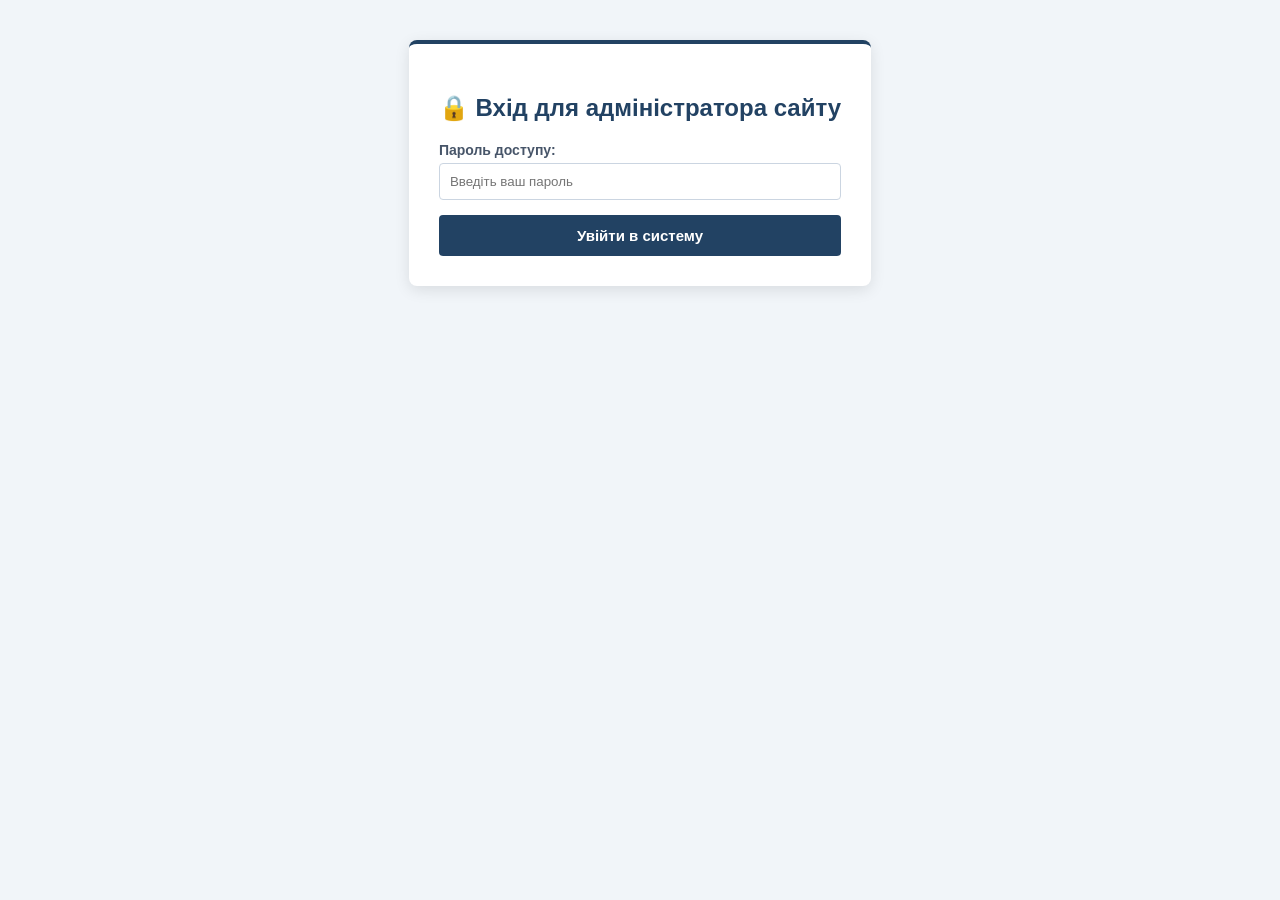
==== admin.html @ e65ac7c2 "Add files via upload" ====
<!DOCTYPE html>
<html lang="uk">
<head>
    <meta charset="UTF-8">
    <meta name="viewport" content="width=device-width, initial-scale=1.0">
    <title>Панель керування ліцеєм</title>
    <link rel="stylesheet" href="style.css?v=2">
    <style>
        .admin-box { max-width: 700px; margin: 40px auto; padding: 30px; background: #fff; border-radius: 8px; box-shadow: 0 4px 15px rgba(0,0,0,0.1); border-top: 4px solid #224263; }
        .admin-box h2 { color: #224263; text-align: center; margin-bottom: 20px; }
        .form-group { margin-bottom: 15px; }
        .form-group label { display: block; margin-bottom: 5px; font-weight: bold; color: #475569; font-size: 14px; }
        .form-group input, .form-group textarea, .form-group select { width: 100%; padding: 10px; border: 1px solid #cbd5e1; border-radius: 4px; box-sizing: border-box; }
        .btn-admin { background: #224263; color: white; border: none; padding: 12px 20px; border-radius: 4px; cursor: pointer; font-weight: bold; width: 100%; font-size: 15px; }
        .panel-section { background: #f8fafc; padding: 15px; border-radius: 6px; margin-bottom: 20px; border: 1px solid #e2e8f0; }
        .hint { font-size: 12px; color: #64748b; display: block; margin-top: 2px; }
    </style>
</head>
<body style="background-color: #f1f5f9; font-family: Arial, sans-serif;">

    <!-- АВТОРИЗАЦІЯ -->
    <div id="loginSection" class="admin-box">
        <h2>🔒 Вхід для адміністратора сайту</h2>
        <div class="form-group">
            <label>Пароль доступу:</label>
            <input type="password" id="passInput" placeholder="Введіть ваш пароль">
        </div>
        <button class="btn-admin" onclick="login()">Увійти в систему</button>
    </div>

    <!-- КОНСОЛЬ -->
    <div id="panelSection" class="admin-box" style="display: none; max-width: 900px;">
        <h2>Панель керування сайтом ліцею 🏫</h2>
        <p style="text-align: center; color: #64748b; margin-top: -15px;">Зміни відображаються автоматично на всіх пристроях</p>

        <div class="panel-section">
            <h3>🗂️ 1. Створення нових вкладок у меню</h3>
            <div style="display: flex; gap: 10px;">
                <input type="text" id="newPageTitle" placeholder="Назва нової сторінки (наприклад: Профспілка)">
                <button onclick="createNewPage()" style="background: #224263; color: white; border: none; padding: 0 20px; border-radius: 4px; font-weight: bold; cursor: pointer;">Додати</button>
            </div>
        </div>

        <div class="panel-section">
            <h3>📝 2. Редагування вмісту сторінок</h3>
            <div class="form-group">
                <label>Оберіть сторінку для зміни тексту:</label>
                <select id="pageSelect" onchange="loadContentToEditor()"></select>
            </div>
            <div class="form-group">
                <label>Текст сторінки (пишіть як у звичайному Word):</label>
                <textarea id="pageEditor" rows="12"></textarea>
            </div>
            <button onclick="saveContentToServer()" class="btn-admin" style="background: #10b981;">👉 ОПУБЛІКУВАТИ ЗМІНИ НА САЙТ 👈</button>
        </div>

        <div class="panel-section">
            <h3>📰 3. Швидка публікація новин на головну сторінку</h3>
            <div class="form-group">
                <label>Заголовок події:</label>
                <input type="text" id="newsTitle" placeholder="Введіть назву шкільної новини...">
            </div>
            <button onclick="postNewsToServer()" class="btn-admin">Додати новину</button>
        </div>

        <button onclick="location.reload()" class="btn-admin" style="background: #64748b; margin-top: 10px;">Вийти з кабінету</button>
    </div>

    <script>
        let globalData = {};
        let masterPassword = '';

        async function login() {
            const p = document.getElementById('passInput').value;
            let response = await fetch('api.php?action=get');
            globalData = await response.json();
            
            // Перевірочний запит на сервер із цим паролем
            let testAuth = await fetch('api.php?action=save', {
                method: 'POST',
                headers: {'Content-Type': 'application/json'},
                body: JSON.stringify({ password: p, data: globalData })
            });

            if (testAuth.ok) {
                masterPassword = p;
                document.getElementById('loginSection').style.display = 'none';
                document.getElementById('panelSection').style.display = 'block';
                renderSelect();
            } else {
                alert('Невірний пароль доступу!');
            }
        }

        function renderSelect() {
            const select = document.getElementById('pageSelect');
            select.innerHTML = globalData.pages.map(p => `<option value="${p.id}">${p.title}</option>`).join('');
            loadContentToEditor();
        }

        function loadContentToEditor() {
            const id = document.getElementById('pageSelect').value;
            document.getElementById('pageEditor').value = globalData.contents[id] ? globalData.contents[id].replace(/<br\s*\/?>/mg, "\n") : '';
        }

        async function saveContentToServer() {
            const id = document.getElementById('pageSelect').value;
            let text = document.getElementById('pageEditor').value;
            let formattedHtml = text.replace(/\n/g, "<br>");

            if(!formattedHtml.includes('<h1>') && !formattedHtml.includes('<h2>')) {
                const page = globalData.pages.find(p => p.id === id);
                formattedHtml = `<h1>${page.title}</h1><p style="line-height:1.7; font-size:15px;">${formattedHtml}</p>`;
            }

            globalData.contents[id] = formattedHtml;
            await sendUpdate();
            alert('Зміни успішно опубліковані! Усі користувачі бачать новий текст.');
        }

        async function createNewPage() {
            const title = document.getElementById('newPageTitle').value.trim();
            if(!title) return alert('Введіть назву!');
            
            const id = "custom_" + Date.now();
            globalData.pages.push({ id: id, title: title, url: `page.html?id=${id}` });
            globalData.contents[id] = `<h1>${title}</h1><p>Текст буде додано незабаром.</p>`;
            
            await sendUpdate();
            renderSelect();
            document.getElementById('pageSelect').value = id;
            loadContentToEditor();
            document.getElementById('newPageTitle').value = '';
            alert('Вкладку додано в меню сайту!');
        }

        async function postNewsToServer() {
            const title = document.getElementById('newsTitle').value.trim();
            if(!title) return alert('Введіть заголовок!');
            
            globalData.news.unshift({ id: Date.now(), title: title, url: '#', imgClass: 'img-news-2' });
            await sendUpdate();
            document.getElementById('newsTitle').value = '';
            alert('Новину додано на головну сторінку!');
        }

        async function sendUpdate() {
            await fetch('api.php?action=save', {
                method: 'POST',
                headers: {'Content-Type': 'application/json'},
                body: JSON.stringify({ password: masterPassword, data: globalData })
            });
        }
    </script>
</body>
</html>
---- style.css ----
/* ==========================================================================
   1. ОСНОВНІ НАЛАШТУВАННЯ САЙТУ (ФУТЕР ЗАВЖДИ ВНИЗУ)
   ========================================================================== */
body {
    font-family: Arial, sans-serif;
    margin: 0;
    padding: 0;
    background-color: #f4f6f9; /* Світло-сірий фон усього сайту */
    color: #273043;            /* Основний колір тексту */
    
    display: flex;
    flex-direction: column;
    min-height: 100vh; /* Сторінка на всю висоту екрана */
}

/* Маленька інфо-стрічка на самому верху */
.top-bar {
    background-color: #e4ecf5;
    padding: 10px 20px;
    font-size: 13px;
    text-align: center;
    border-bottom: 1px solid #cbd5e1;
    font-weight: bold;
}

/* Велика синя шапка закладу */
header {
    background-color: #224263; /* Темно-синій офіційний колір */
    color: white;
    padding: 15px 30px;
    display: flex;
    justify-content: space-between;
    align-items: center;
    box-shadow: 0 4px 6px rgba(0,0,0,0.1);
    position: relative;
    z-index: 100; /* Шапка завжди поверх банерів */
}

.logo-area h1 {
    margin: 0;
    font-size: 22px;
    line-height: 1.4;
    font-weight: bold;
}

/* Кнопка з 3 паличками (Гамбургер) — ТЕПЕР ЗАВЖДИ ВИДИМА НА ВСІХ ПРИСТРОЯХ */
.menu-toggle {
    display: flex !important;   
    cursor: pointer;
    flex-direction: column;
    justify-content: space-between;
    width: 30px;
    height: 21px;
    z-index: 100000;
}

.menu-toggle span {
    display: block;
    height: 3px;
    width: 100%;
    background-color: white;
    border-radius: 3px;
    transition: 0.3s;
}

/* ==========================================================================
   2. РОЗУМНЕ ВЕРХНЄ МЕНЮ (КОНТРАСТНИЙ ТА ОБ'ЄМНИЙ ВАРІАНТ)
   ========================================================================== */
nav {
    /* Змінили градієнт на більш графітовий, контрастний та глибокий */
    background: linear-gradient(135deg, #1a2634 0%, #0f172a 100%); 
    
    /* Додаємо чітку патріотичну золотисто-жовту лінію знизу для контрасту з білим фоном сайту */
    border-bottom: 3px solid #f59e0b; 
    
    /* Додаємо тонку світлу лінію зверху, яка відокремить шторку від темно-синього хедера */
    border-top: 1px solid rgba(255, 255, 255, 0.15); 
    
    /* Потужна об'ємна тінь, яка візуально піднімає шторку НАД усім контентом сайту */
    box-shadow: 0 10px 25px rgba(0, 0, 0, 0.35); 
    
    position: fixed;
    top: 0px !important; 
    left: 0;
    width: 100%;
    height: 50px; 
    z-index: 99999 !important;  
    
    transform: translateY(-100%) !important;
    opacity: 0 !important;
    
    transition: transform 0.3s cubic-bezier(0.175, 0.885, 0.32, 1.1), opacity 0.2s;
    }

/* ЕФЕКТ ВИСУВАННЯ: Опускаємо меню нижче, щоб плашка ліцею його не перекривала */
header:hover + nav:not(.main-nav-visible),
nav:not(.main-nav-visible):hover {
    /* 85px — це ідеальна відстань, щоб меню повністю вийшло з-під шапки 
       і показало всі назви вкладок на 100% красивим рівним рядком */
    transform: translateY(85px) !important; 
    opacity: 1 !important;
    transition-delay: 0s;
}

.nav-container {
    max-width: 1200px;
    margin: 0 auto;
    display: flex;
    justify-content: center;
    align-items: center;
    flex-wrap: nowrap;
    list-style: none;
    padding: 0;
    height: 100%;
}

.nav-container li {
    display: inline-block;
    height: 100%;
}

.nav-container li a {
    display: flex;
    align-items: center;
    height: 100%;
    padding: 0 10px;
    color: #ffffff;
    text-decoration: none;
    font-size: 11px;
    font-weight: bold;
    text-transform: uppercase;
    letter-spacing: 0.5px;
    white-space: nowrap;
    transition: background-color 0.2s ease;
}

.nav-container li a:hover {
    background-color: #cf2e2e;
    color: white;
}

/* ==========================================================================
   2.1. ПОВНЕ СКАСУВАННЯ ЕФЕКТУ ШТОРКИ ДЛЯ ГОЛОВНОЇ СТОРІНКИ (НАВЖДИ ВІДКРИТЕ)
   ========================================================================== */
@media screen and (min-width: 1025px) {
    nav.main-nav-visible {
        position: static !important; /* На головній повертаємо в загальний дизайн сайту */
        transform: translateY(0) !important; /* Ніяких зсувів */
        opacity: 1 !important;
        height: 50px !important;
        box-shadow: 0 4px 12px rgba(0, 0, 0, 0.15) !important;
        transition: none !important; /* Вимикаємо рух, щоб меню стояло залізобетонно */
    }
}
/* ==========================================================================
   3. СТИЛІ ДЛЯ ВИСУВНОЇ ШТОРКИ (МЕНЮ-БУРГЕР ЗА КЛІКОМ)
   ========================================================================== */
#leftMenu {
    position: fixed !important;
    top: 0 !important;
    left: -320px !important;       /* За замовчуванням сховане ліворуч на всіх сторінках */
    width: 280px !important;
    height: 100vh !important;       /* На всю висоту екрана */
    background-color: #111111 !important; /* Глибокий чорний колір для шторки */
    padding: 80px 20px 20px 20px !important;
    box-sizing: border-box !important;
    margin: 0 !important;
    z-index: 999999 !important;    /* Максимальний пріоритет */
    transition: left 0.3s ease !important;
    list-style: none !important;
    box-shadow: 5px 0 15px rgba(0,0,0,0.5) !important;
    flex-grow: 0 !important;
    flex-shrink: 0 !important;
}

/* Коли на звичайних сторінках скрипт додає клас active — шторка виїжджає */
#leftMenu.active,
.school-left-menu.active {
    left: 0 !important;
}

.school-left-menu li {
    display: block !important;
    width: 100% !important;
}

.school-left-menu li a {
    display: block !important;
    padding: 12px 15px !important;
    color: #ffffff !important;
    text-decoration: none !important;
    font-size: 14px !important;
    font-weight: bold !important;
    border-bottom: 1px solid #222222 !important;
    border-radius: 4px !important;
    transition: all 0.2s ease !important;
    margin-bottom: 5px !important;
}

.school-left-menu li a:hover {
    background-color: #cf2e2e !important;
    color: white !important;
    padding-left: 20px !important;
}

/* ==========================================================================
   3.1. МАГІЯ ДЛЯ ГОЛОВНОЇ СТОРІНКИ (МЕНЮ ЗАВЖДИ ВІДКРИТЕ НА ПК)
   ========================================================================== */
@media screen and (min-width: 1025px) {
    /* Перетворюємо приховану чорну шторку на красиву фіксовану світлу колонку сайту */
    #leftMenu.main-page-menu {
        position: static !important;  /* Вимикаємо фіксацію поверх екрана, повертаємо в потік сайту */
        left: 0 !important;           /* Робимо меню видимим */
        width: 260px !important;      /* Задаємо стандартну ширину лівої колонки */
        height: auto !important;       /* Висота підлаштовується під контент, а не на весь екран */
        background-color: white !important; /* Міняємо чорний колір на чистий світлий фон */
        padding: 0 !important;         /* Скидаємо величезні відступи мобільної шторки */
        box-shadow: none !important;   /* Прибираємо тінь шторки */
        margin: 0 !important;
    }

    /* Стилізуємо посилання всередині меню головної сторінки, щоб вони виглядали як гарні віджети */
    #leftMenu.main-page-menu li a {
        color: #224263 !important;     /* Темно-синій офіційний колір тексту */
        border-bottom: 1px solid #e2e8f0 !important; /* Акуратна тонка лінія розділення */
        padding: 10px 12px !important;
        background-color: transparent !important;
    }

    /* Ефект ховеру (наведення мишки) саме для меню головної сторінки */
    #leftMenu.main-page-menu li a:hover {
        background-color: #f1f5f9 !important; /* Легкий сірий фон при наведенні */
        color: #cf2e2e !important;            /* Червоний патріотичний колір тексту */
        padding-left: 18px !important;        /* Ефект легкого зсуву вправо */
    }
}

/* ==========================================================================
   4. РОЗТАШУВАННЯ КОЛОНОК (СІТКА САЙТУ)
   ========================================================================== */
.site-layout {
    width: 100%;
    max-width: 1200px;
    margin: 20px auto;
    display: flex;         
    gap: 20px;
    padding: 0 15px;
    box-sizing: border-box;
    align-items: flex-start;
    flex-grow: 1; /* Виштовхує футер донизу */
}

/* Ліва колонка (Розклад на головній) */
.left-sidebar {
    width: 260px;
    min-width: 260px;
    flex-grow: 0;
    flex-shrink: 0;
    background-color: white;
    padding: 15px;
    border-radius: 5px;
    box-shadow: 0 2px 5px rgba(0,0,0,0.05);
    box-sizing: border-box;
}

/* Центральний контент */
.main-content {
    flex-grow: 1;
    background-color: white;
    padding: 25px;
    border-radius: 5px;
    box-shadow: 0 2px 5px rgba(0,0,0,0.05);
    box-sizing: border-box;
}

/* Права колонка */
.sidebar {
    width: 280px;
    min-width: 280px;
    flex-grow: 0;
    flex-shrink: 0;
    background-color: white;
    padding: 15px;
    border-radius: 5px;
    box-shadow: 0 2px 5px rgba(0,0,0,0.05);
    box-sizing: border-box;
}

.widget-title {
    background-color: #224263;
    color: white;
    padding: 10px;
    margin: -15px -15px 15px -15px;
    border-top-left-radius: 5px;
    border-top-right-radius: 5px;
    font-size: 15px;
    text-align: center;
    font-weight: bold;
}

.sidebar ul {
    list-style: none !important;
    padding: 0 !important;
    margin: 0 !important;
}

.sidebar ul li {
    margin-bottom: 5px !important;
    display: block !important;
}

.sidebar ul li a {
    display: block !important;
    padding: 10px 12px !important;
    color: #224263 !important;
    text-decoration: none !important;
    font-weight: bold !important;
    font-size: 14px !important;
    border-bottom: 1px solid #e2e8f0 !important;
    transition: all 0.2s ease !important;
}

.sidebar ul li a:hover {
    background-color: #f1f5f9 !important;
    color: #cf2e2e !important;
    padding-left: 18px !important;
}

/* ==========================================================================
   5. ВЕЛИКИЙ ГОРИЗОНТАЛЬНИЙ БАНЕР
   ========================================================================== */
.top-family-banner-link {
    text-decoration: none;
    display: block;
    width: 100%;
    max-width: 1200px;
    margin: 10px auto 0 auto; 
    padding: 0 15px;
    box-sizing: border-box;
    flex-shrink: 0;
}

.header-banners {
    position: relative;
    width: 100%;
    height: 320px;
    border-radius: 5px;
    overflow: hidden;
    box-shadow: 0 3px 8px rgba(0,0,0,0.1);
    border-bottom: 3px solid #cf2e2e;
}

.header-banners[style] {
    background-size: cover !important;
    background-position: center !important;
    background-repeat: no-repeat !important;
}

.family-banner-overlay {
    position: absolute;
    top: 0;
    left: 0;
    width: 100%;
    height: 100%;
    background: rgba(0, 0, 0, 0.02); 
    display: flex;
    align-items: center;
    justify-content: center;
}

.family-banner-overlay span {
    font-size: 0px; 
    color: transparent;
}

/* ==========================================================================
   6. СТИЛІ КОМПОНЕНТІВ (КНОПКИ, ТАБЛИЦІ, ВХІД)
   ========================================================================== */
.diary-btn {
    display: block;
    background-color: #cf2e2e;
    color: white !important;
    text-align: center;
    padding: 12px;
    text-decoration: none;
    font-weight: bold;
    font-size: 14px;
    border-radius: 4px;
    box-shadow: 0 2px 4px rgba(0,0,0,0.1);
    transition: background-color 0.2s, transform 0.2s;
}

.diary-btn:hover {
    background-color: #224263;
    transform: translateY(-2px);
}

.schedule-table {
    width: 100%;
    margin-top: 5px;
    font-size: 13px;
    border-collapse: collapse;
}

.schedule-table td {
    padding: 8px 6px;
    border-bottom: 1px dashed #cbd5e1;
    color: #273043;
}

.main-content h1 {
    color: #cf2e2e;
    font-size: 24px;
    margin-top: 0;
}

.main-content h2 {
    color: #224263;
    font-size: 18px;
}

table {
    width: 100%;
    border-collapse: collapse;
    margin-top: 25px;
}

th, td {
    padding: 10px;
    text-align: left;
    border-bottom: 1px solid #e2e8f0;
    font-size: 14px;
}

th {
    background-color: #e4ecf5;
    color: #224263;
}

.login-box {
    background-color: #f8fafc;
    border: 1px solid #cbd5e1;
    padding: 15px;
    border-radius: 5px;
}

.login-box label {
    font-size: 12px; 
    font-weight: bold;
    display: block;
    margin-top: 5px;
}

.login-box input {
    width: 100%;
    padding: 8px;
    margin: 6px 0 12px 0;
    border: 1px solid #cbd5e1;
    border-radius: 4px;
    box-sizing: border-box;
}

.login-btn {
    width: 100%;
    background-color: #224263;
    color: white;
    border: none;
    padding: 8px;
    font-weight: bold;
    border-radius: 4px;
    cursor: pointer;
    transition: 0.2s;
}

.login-btn:hover {
    background-color: #cf2e2e;
}

.news-item {
    display: flex;
    align-items: center;
    margin-bottom: 15px;
    border-bottom: 1px dashed #cbd5e1;
    padding-bottom: 10px;
}

.news-item a {
    color: #224263;
    text-decoration: none;
    font-weight: bold;
    font-size: 13px;
}

.news-item a:hover {
    color: #cf2e2e;
}

.calendar-title {
    text-align: center;
    font-weight: bold;
    color: #224263;
    margin-bottom: 10px;
}

.mini-calendar {
    width: 100%;
    text-align: center;
    font-size: 12px;
}

.mini-calendar th {
    background-color: #224263;
    color: white;
    text-align: center;
}

.mini-calendar td {
    padding: 5px;
    text-align: center;
}

.mini-calendar .today {
    background-color: #cf2e2e;
    color: white;
    font-weight: bold;
    border-radius: 50%;
}

/* ==========================================================================
   9. НИЖНЯ ЧАСТИНА САЙТУ (ФУТЕР)
   ========================================================================== */
footer {
    background-color: #224263;
    color: white;
    text-align: center;
    padding: 20px;
    font-size: 13px;
    
    width: 100% !important;
    min-width: 100% !important;
    box-sizing: border-box !important;
    
    clear: both !important;
    margin-top: auto !important; 
}

/* ==========================================================================
   10. АДАПТИВНІСТЬ (ДЛЯ СМАРТФОНІВ ТА ПЛАНШЕТІВ)
   ========================================================================== */
@media screen and (max-width: 1024px) {
    /* На мобільних повністю вимикаємо випливаюче меню, залишаємо тільки шторку за бургер-кліком */
    header:hover + nav, nav {
        display: none !important;
    }
}

@media screen and (max-width: 960px) {
    .site-layout {
        display: block; /* Трансформація у послідовні блоки */
    }
    
    .left-sidebar, .sidebar {
        width: 100% !important;
        min-width: 100% !important;
        margin-bottom: 20px;
    }
}   
/*КАЛЕНДАРЬ */
.mini-calendar { width: 100%; text-align: center; font-size: 13px; border-collapse: collapse; }
.mini-calendar th { color: #64748b; font-weight: normal; }
.mini-calendar td { padding: 5px; cursor: default; }
.mini-calendar .today { 
    background-color: #cf2e2e; 
    color: white; 
    border-radius: 50%; 
    font-weight: bold; 
}
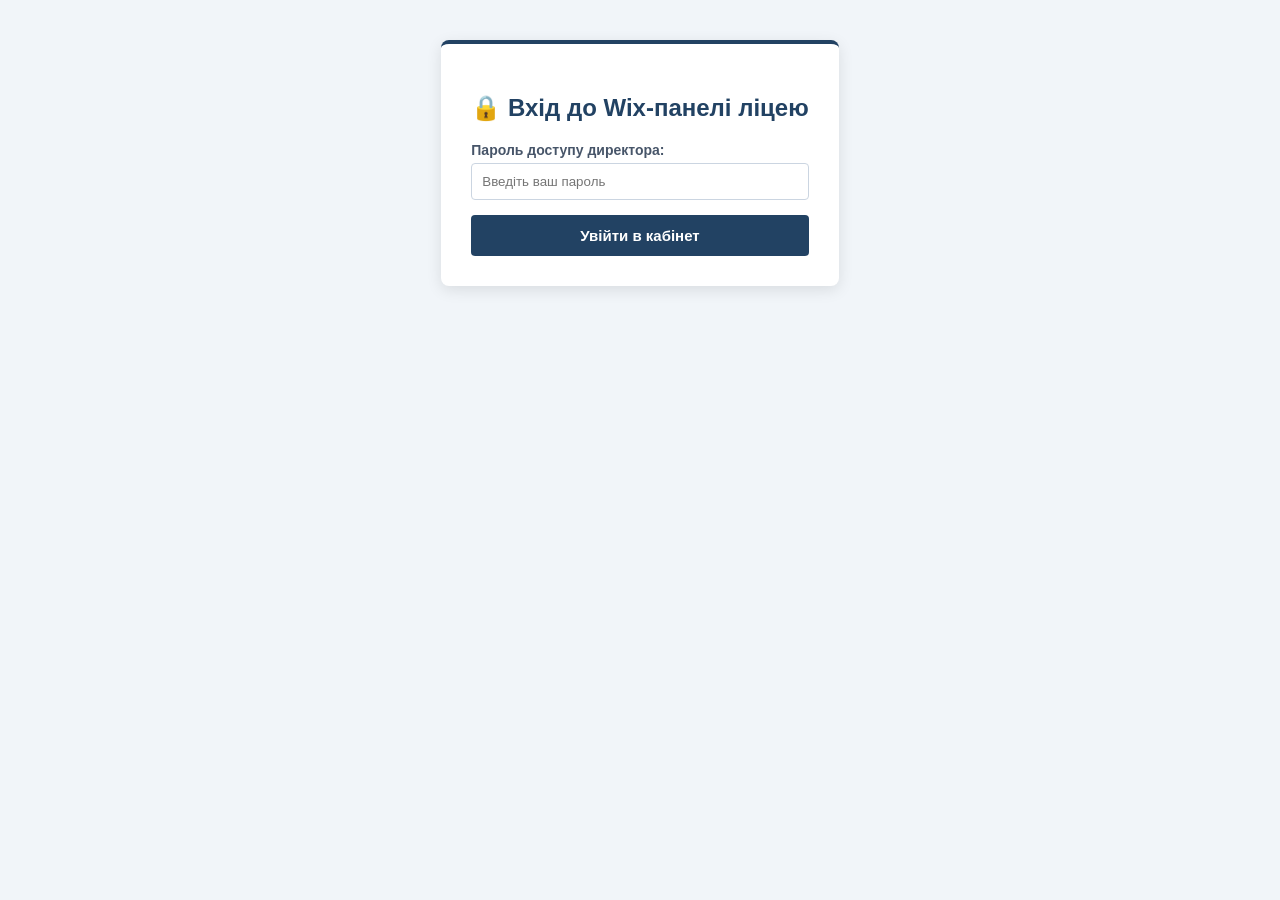
==== commit 3a4286d2: "Update admin.html" ====
--- a/admin.html
+++ b/admin.html
@@ -3,64 +3,120 @@
 <head>
     <meta charset="UTF-8">
     <meta name="viewport" content="width=device-width, initial-scale=1.0">
-    <title>Панель керування ліцеєм</title>
+    <title>Wix-Панель Нижньосірогозького ліцею</title>
     <link rel="stylesheet" href="style.css?v=2">
     <style>
-        .admin-box { max-width: 700px; margin: 40px auto; padding: 30px; background: #fff; border-radius: 8px; box-shadow: 0 4px 15px rgba(0,0,0,0.1); border-top: 4px solid #224263; }
+        .admin-box { max-width: 750px; margin: 40px auto; padding: 30px; background: #fff; border-radius: 8px; box-shadow: 0 4px 15px rgba(0,0,0,0.1); border-top: 4px solid #224263; }
         .admin-box h2 { color: #224263; text-align: center; margin-bottom: 20px; }
         .form-group { margin-bottom: 15px; }
         .form-group label { display: block; margin-bottom: 5px; font-weight: bold; color: #475569; font-size: 14px; }
         .form-group input, .form-group textarea, .form-group select { width: 100%; padding: 10px; border: 1px solid #cbd5e1; border-radius: 4px; box-sizing: border-box; }
         .btn-admin { background: #224263; color: white; border: none; padding: 12px 20px; border-radius: 4px; cursor: pointer; font-weight: bold; width: 100%; font-size: 15px; }
+        .btn-admin:disabled { background: #94a3b8 !important; cursor: not-allowed; }
         .panel-section { background: #f8fafc; padding: 15px; border-radius: 6px; margin-bottom: 20px; border: 1px solid #e2e8f0; }
-        .hint { font-size: 12px; color: #64748b; display: block; margin-top: 2px; }
+        
+        .wix-layout { display: flex; gap: 15px; margin-top: 15px; flex-wrap: wrap; }
+        .wix-tools { width: 200px; background: #f1f5f9; padding: 12px; border-radius: 6px; border: 1px solid #cbd5e1; flex-shrink: 0; }
+        .wix-tools h4 { margin: 0 0 8px 0; color: #224263; font-size: 13px; border-bottom: 2px solid #cbd5e1; padding-bottom: 4px; }
+        .tool-btn { display: block; width: 100%; background: #fff; border: 1px solid #cbd5e1; padding: 8px; margin-bottom: 6px; text-align: left; cursor: pointer; border-radius: 4px; font-weight: bold; font-size: 12px; color: #334155; }
+        
+        .wix-editor { flex: 1; min-width: 300px; }
+        .editor-header { background: #224263; padding: 8px; border-radius: 4px 4px 0 0; display: flex; gap: 5px; }
+        .editor-header button, .editor-header select { background: #fff; border: none; padding: 5px 10px; cursor: pointer; border-radius: 3px; font-weight: bold; font-size: 12px; color: #224263; }
+        .workspace-area { min-height: 380px; border: 2px solid #224263; border-radius: 0 0 4px 4px; padding: 20px; background: #fff; overflow-y: auto; outline: none; }
+        
+        .workspace-area table { width: 100%; border-collapse: collapse; margin: 15px 0; }
+        .workspace-area th, .workspace-area td { border: 1px solid #cbd5e1; padding: 8px; text-align: left; }
+        .workspace-area th { background-color: #224263; color: white; }
+        
+        .admin-news-list { list-style: none; padding: 0; margin: 10px 0; max-height: 200px; overflow-y: auto; border: 1px solid #cbd5e1; border-radius: 4px; background: #fff; }
+        .admin-news-item { display: flex; justify-content: space-between; align-items: center; padding: 8px 12px; border-bottom: 1px solid #e2e8f0; font-size: 13px; }
+        .btn-delete-news { background: #cf2e2e; color: white; border: none; padding: 4px 8px; border-radius: 3px; cursor: pointer; font-size: 11px; font-weight: bold; }
     </style>
 </head>
 <body style="background-color: #f1f5f9; font-family: Arial, sans-serif;">
 
-    <!-- АВТОРИЗАЦІЯ -->
     <div id="loginSection" class="admin-box">
-        <h2>🔒 Вхід для адміністратора сайту</h2>
+        <h2>🔒 Вхід до Wix-панелі ліцею</h2>
         <div class="form-group">
-            <label>Пароль доступу:</label>
+            <label>Пароль доступу директора:</label>
             <input type="password" id="passInput" placeholder="Введіть ваш пароль">
         </div>
-        <button class="btn-admin" onclick="login()">Увійти в систему</button>
+        <button class="btn-admin" onclick="login()">Увійти в кабінет</button>
     </div>
 
-    <!-- КОНСОЛЬ -->
-    <div id="panelSection" class="admin-box" style="display: none; max-width: 900px;">
-        <h2>Панель керування сайтом ліцею 🏫</h2>
-        <p style="text-align: center; color: #64748b; margin-top: -15px;">Зміни відображаються автоматично на всіх пристроях</p>
+    <div id="panelSection" class="admin-box" style="display: none; max-width: 1050px;">
+        <h2>Візуальний конструктор сайту ліцею 🎨</h2>
+        <p style="text-align: center; color: #64748b; margin-top: -15px;">Усі зміни публікуються миттєво без збоїв</p>
 
         <div class="panel-section">
-            <h3>🗂️ 1. Створення нових вкладок у меню</h3>
+            <h3>🗂️ 1. Створення нових вкладок у меню сайту</h3>
             <div style="display: flex; gap: 10px;">
-                <input type="text" id="newPageTitle" placeholder="Назва нової сторінки (наприклад: Профспілка)">
-                <button onclick="createNewPage()" style="background: #224263; color: white; border: none; padding: 0 20px; border-radius: 4px; font-weight: bold; cursor: pointer;">Додати</button>
+                <input type="text" id="newPageTitle" placeholder="Назва сторінки (наприклад: Чистота)">
+                <button id="createPageBtn" onclick="createNewPage()" style="background: #224263; color: white; border: none; padding: 0 20px; border-radius: 4px; font-weight: bold; cursor: pointer;">Створити вкладку</button>
             </div>
         </div>
 
         <div class="panel-section">
-            <h3>📝 2. Редагування вмісту сторінок</h3>
+            <h3>📝 2. Візуальне редагування вмісту сторінок та таблиць</h3>
             <div class="form-group">
-                <label>Оберіть сторінку для зміни тексту:</label>
+                <label>Оберіть сторінку для зміни тексту або таблиць:</label>
                 <select id="pageSelect" onchange="loadContentToEditor()"></select>
             </div>
+            
+            <div class="wix-layout">
+                <div class="wix-tools">
+                    <h4>➕ Додати елементи</h4>
+                    <button class="tool-btn" onclick="addWixElement('h2')">📌 Підзаголовок</button>
+                    <button class="tool-btn" onclick="addWixElement('p')">✍️ Новий абзац</button>
+                    <button class="tool-btn" onclick="addWixElement('table')">📊 Порожня таблиця</button>
+                    
+                    <h4 style="margin-top:12px;">🛠️ Робота з таблицями</h4>
+                    <button class="tool-btn" style="background:#f0fdf4;" onclick="manageTable('addRow')">➕ Додати рядок</button>
+                    <button class="tool-btn" style="background:#fff5f5; color:#c53030;" onclick="manageTable('deleteRow')">❌ Видалити рядок</button>
+                    
+                    <h4 style="margin-top:12px;">🔄 Скинути зміни</h4>
+                    <button class="tool-btn" style="background:#cbd5e1; text-align:center;" onclick="resetToOriginalHtml()">Скинути до оригіналу</button>
+                </div>
+                
+                <div class="wix-editor">
+                    <div class="editor-header">
+                        <button type="button" onclick="formatDoc('bold')"><b>Ж</b></button>
+                        <button type="button" onclick="formatDoc('italic')"><i>К</i></button>
+                        <button type="button" onclick="formatDoc('underline')"><u>Ч</u></button>
+                        <button type="button" onclick="formatDoc('insertUnorderedList')">• Список</button>
+                        <select onchange="formatDoc('foreColor', this.value)" style="padding:2px; font-size:11px;">
+                            <option value="#224263">Синій колір</option>
+                            <option value="#cf2e2e">Червоний колір</option>
+                            <option value="#273043">Звичайний чорний</option>
+                        </select>
+                    </div>
+                    <div id="visualWorkspace" class="workspace-area" contenteditable="true"></div>
+                </div>
+            </div>
+            <button id="savePageBtn" onclick="saveContentToServer()" class="btn-admin" style="background: #10b981; margin-top: 15px;">👉 ОПУБЛІКУВАТИ ЗМІНИ НА СТОРІНЦІ 👈</button>
+        </div>
+
+        <div class="panel-section">
+            <h3>📰 3. Публікація новин (Тема + Повний опис + Фото)</h3>
             <div class="form-group">
-                <label>Текст сторінки (пишіть як у звичайному Word):</label>
-                <textarea id="pageEditor" rows="12"></textarea>
-            </div>
-            <button onclick="saveContentToServer()" class="btn-admin" style="background: #10b981;">👉 ОПУБЛІКУВАТИ ЗМІНИ НА САЙТ 👈</button>
+                <label>Тема (Заголовок) новини:</label>
+                <input type="text" id="newsTitle" placeholder="Введіть короткий заголовок події...">
+            </div>
+            <div class="form-group">
+                <label>Повний опис (Текст новини):</label>
+                <textarea id="newsText" rows="5" placeholder="Напишіть тут повний текст події..."></textarea>
+            </div>
+            <div class="form-group">
+                <label>Прикріпити фотографію:</label>
+                <input type="file" id="newsPhoto" accept="image/*">
+            </div>
+            <button id="postNewsBtn" onclick="postNewsToServer()" class="btn-admin">🔥 ОПУБЛІКУВАТИ СВІЖУ НОВИНУ</button>
         </div>
 
         <div class="panel-section">
-            <h3>📰 3. Швидка публікація новин на головну сторінку</h3>
-            <div class="form-group">
-                <label>Заголовок події:</label>
-                <input type="text" id="newsTitle" placeholder="Введіть назву шкільної новини...">
-            </div>
-            <button onclick="postNewsToServer()" class="btn-admin">Додати новину</button>
+            <h3>🗑️ 4. Керування списком новин (Видалення)</h3>
+            <div id="adminNewsList" class="admin-news-list"></div>
         </div>
 
         <button onclick="location.reload()" class="btn-admin" style="background: #64748b; margin-top: 10px;">Вийти з кабінету</button>
@@ -70,26 +126,51 @@
         let globalData = {};
         let masterPassword = '';
 
+        function formatDoc(cmd, val = null) { document.execCommand(cmd, false, val); }
+
+        function addWixElement(type) {
+            const workspace = document.getElementById('visualWorkspace');
+            let html = '';
+            if(type === 'h2') html = `<h2 style="color:#224263; margin-top:20px;">Новий підзаголовок</h2>`;
+            if(type === 'p') html = `<p style="line-height:1.7; color:#273043; margin-bottom:15px;">Новий абзац тексту...</p>`;
+            if(type === 'table') html = `<table><thead><tr><th>Стовпець 1</th><th>Стовпець 2</th></tr></thead><tbody><tr><td>Дані 1</td><td>Дані 2</td></tr></tbody></table>`;
+            workspace.focus();
+            document.execCommand('insertHTML', false, html);
+        }
+
+        function manageTable(action) {
+            const selection = window.getSelection();
+            if (!selection.rangeCount) return;
+            let target = selection.anchorNode;
+            while (target && target.nodeName !== 'TABLE' && target.id !== 'visualWorkspace') { target = target.parentNode; }
+            if (!target || target.id === 'visualWorkspace') return alert('Спершу клікніть мишкою всередину потрібної таблиці!');
+            if (action === 'addRow') {
+                let row = target.insertRow(-1);
+                let colCount = target.rows[0].cells.length;
+                for (let i = 0; i < colCount; i++) { row.insertCell(i).innerHTML = "Нова комірка"; }
+            } else if (action === 'deleteRow') {
+                if (target.rows.length > 1) target.deleteRow(-1);
+            }
+        }
+
         async function login() {
             const p = document.getElementById('passInput').value;
-            let response = await fetch('api.php?action=get');
-            globalData = await response.json();
-            
-            // Перевірочний запит на сервер із цим паролем
-            let testAuth = await fetch('api.php?action=save', {
-                method: 'POST',
-                headers: {'Content-Type': 'application/json'},
-                body: JSON.stringify({ password: p, data: globalData })
-            });
-
-            if (testAuth.ok) {
-                masterPassword = p;
-                document.getElementById('loginSection').style.display = 'none';
-                document.getElementById('panelSection').style.display = 'block';
-                renderSelect();
-            } else {
-                alert('Невірний пароль доступу!');
-            }
+            try {
+                let response = await fetch('api.php?action=get');
+                globalData = await response.json();
+                let testAuth = await fetch('api.php?action=save', {
+                    method: 'POST',
+                    headers: {'Content-Type': 'application/json'},
+                    body: JSON.stringify({ password: p, data: globalData })
+                });
+                if (testAuth.ok) {
+                    masterPassword = p;
+                    document.getElementById('loginSection').style.display = 'none';
+                    document.getElementById('panelSection').style.display = 'block';
+                    renderSelect();
+                    renderAdminNewsList();
+                } else { alert('Невірний пароль доступу!'); }
+            } catch(e) { alert('Помилка бази даних.'); }
         }
 
         function renderSelect() {
@@ -98,50 +179,138 @@
             loadContentToEditor();
         }
 
-        function loadContentToEditor() {
+        function renderAdminNewsList() {
+            const list = document.getElementById('adminNewsList');
+            if(!list) return;
+            if(!globalData.news || globalData.news.length === 0) {
+                list.innerHTML = '<div style="padding:15px; color:#64748b; font-style:italic; text-align:center;">Новин на сайті немає.</div>';
+                return;
+            }
+            let sortedNews = [...globalData.news].sort((a,b) => b.id - a.id);
+            list.innerHTML = sortedNews.map((n) => `
+                <div class="admin-news-item">
+                    <span>⏱️ <b>${n.date || 'Раніше'}</b> — ${n.title}</span>
+                    <button class="btn-delete-news" onclick="deleteNewsItem(${n.id})">Видалити</button>
+                </div>
+            `).join('');
+        }
+
+        async function deleteNewsItem(id) {
+            if(!confirm('Ви впевнені, що хочете видалити цю новину?')) return;
+            globalData.news = globalData.news.filter(n => n.id !== id);
+            await sendUpdate();
+            renderAdminNewsList();
+            alert('Новину видалено з сайту!');
+        }
+
+        async function loadContentToEditor() {
             const id = document.getElementById('pageSelect').value;
-            document.getElementById('pageEditor').value = globalData.contents[id] ? globalData.contents[id].replace(/<br\s*\/?>/mg, "\n") : '';
+            const workspace = document.getElementById('visualWorkspace');
+            
+            if (globalData.contents[id] && globalData.contents[id].trim() !== "") {
+                workspace.innerHTML = globalData.contents[id];
+            } else {
+                await fetchOriginalStructure(id, workspace);
+            }
+        }
+
+        async function fetchOriginalStructure(id, workspace) {
+            try {
+                workspace.innerHTML = "<p style='color:#64748b;'>⏳ Завантаження структури файлу...</p>";
+                let res = await fetch(id);
+                if (!res.ok) throw new Error();
+                let htmlText = await res.text();
+                let parser = new DOMParser();
+                let doc = parser.parseFromString(htmlText, 'text/html');
+                let mainBlock = doc.querySelector('.main-content');
+                if(mainBlock) {
+                    let h1 = mainBlock.querySelector('h1'); if(h1) h1.remove();
+                    workspace.innerHTML = mainBlock.innerHTML;
+                } else { workspace.innerHTML = "<p>Напишіть текст або додайте елементи зліва...</p>"; }
+            } catch(e) {
+                workspace.innerHTML = "<p>Сторінка готова. Додайте підзаголовки, абзаци або таблиці з меню конструктора ліворуч.</p>";
+            }
+        }
+
+        function resetToOriginalHtml() {
+            const id = document.getElementById('pageSelect').value;
+            const workspace = document.getElementById('visualWorkspace');
+            if(!confirm('Ви впевнені, що хочете видалити зміни директора та повернути оригінальну красиву таблицю з HTML-файлу?')) return;
+            globalData.contents[id] = "";
+            fetchOriginalStructure(id, workspace);
         }
 
         async function saveContentToServer() {
+            const btn = document.getElementById('savePageBtn');
+            if(btn.disabled) return;
             const id = document.getElementById('pageSelect').value;
-            let text = document.getElementById('pageEditor').value;
-            let formattedHtml = text.replace(/\n/g, "<br>");
-
-            if(!formattedHtml.includes('<h1>') && !formattedHtml.includes('<h2>')) {
-                const page = globalData.pages.find(p => p.id === id);
-                formattedHtml = `<h1>${page.title}</h1><p style="line-height:1.7; font-size:15px;">${formattedHtml}</p>`;
-            }
-
-            globalData.contents[id] = formattedHtml;
+            let htmlContent = document.getElementById('visualWorkspace').innerHTML;
+
+            if(!htmlContent || htmlContent.trim() === "" || htmlContent.includes('Завантаження поточної структури')) {
+                return alert('Помилка: неможливо зберегти порожнє поле!');
+            }
+
+            btn.disabled = true; btn.innerHTML = "⏳ Публікація змін...";
+            globalData.contents[id] = htmlContent;
             await sendUpdate();
-            alert('Зміни успішно опубліковані! Усі користувачі бачать новий текст.');
+            btn.disabled = false; btn.innerHTML = "👉 ОПУБЛІКУВАТИ ЗМІНИ НА СТОРІНЦІ 👈";
+            alert('Усі візуальні зміни та таблиці успішно опубліковано!');
         }
 
         async function createNewPage() {
+            const btn = document.getElementById('createPageBtn');
             const title = document.getElementById('newPageTitle').value.trim();
-            if(!title) return alert('Введіть назву!');
-            
+            if(!title) return alert('Введіть назву сторінки!');
+            if(btn.disabled) return;
+
+            btn.disabled = true;
             const id = "custom_" + Date.now();
             globalData.pages.push({ id: id, title: title, url: `page.html?id=${id}` });
-            globalData.contents[id] = `<h1>${title}</h1><p>Текст буде додано незабаром.</p>`;
+            globalData.contents[id] = `<h2>${title}</h2><p>Сторінку успішно активовано в системі. Наповніть її за допомогою інструментів Wix зліва.</p>`;
             
             await sendUpdate();
             renderSelect();
             document.getElementById('pageSelect').value = id;
             loadContentToEditor();
             document.getElementById('newPageTitle').value = '';
-            alert('Вкладку додано в меню сайту!');
+            btn.disabled = false;
+            alert('Сторінку створено в меню!');
         }
 
         async function postNewsToServer() {
+            const btn = document.getElementById('postNewsBtn');
             const title = document.getElementById('newsTitle').value.trim();
-            if(!title) return alert('Введіть заголовок!');
-            
-            globalData.news.unshift({ id: Date.now(), title: title, url: '#', imgClass: 'img-news-2' });
+            const text = document.getElementById('newsText').value.trim();
+            if(!title || !text) return alert('Заповніть тему та опис новини!');
+            if(btn.disabled) return;
+
+            btn.disabled = true; btn.innerHTML = "⏳ Надсилання на сервер...";
+            const fileInput = document.getElementById('newsPhoto');
+            let finalImgUrl = 'foto/news2.jpg';
+
+            if (fileInput.files.length > 0) {
+                const formData = new FormData();
+                formData.append('password', masterPassword);
+                formData.append('photo', fileInput.files[0]);
+                try {
+                    let uploadResponse = await fetch('api.php?action=upload', { method: 'POST', body: formData });
+                    if (uploadResponse.ok) { finalImgUrl = (await uploadResponse.json()).url; }
+                } catch(e) { console.log('Помилка фото.'); }
+            }
+
+            const now = new Date();
+            globalData.news.unshift({ 
+                id: Date.now(), title: title, text: text, url: 'news.html', imgUrl: finalImgUrl,
+                date: `${now.toLocaleDateString('uk-UA')} ${now.toLocaleTimeString('uk-UA', {hour: '2-digit', minute:'2-digit'})}`
+            });
+
             await sendUpdate();
             document.getElementById('newsTitle').value = '';
-            alert('Новину додано на головну сторінку!');
+            document.getElementById('newsText').value = '';
+            fileInput.value = '';
+            renderAdminNewsList();
+            btn.disabled = false; btn.innerHTML = "🔥 ОПУБЛІКУВАТИ СВІЖУ НОВИНУ";
+            alert('Новину успішно опубліковано!');
         }
 
         async function sendUpdate() {
@@ -153,4 +322,4 @@
         }
     </script>
 </body>
-</html>+</html>
